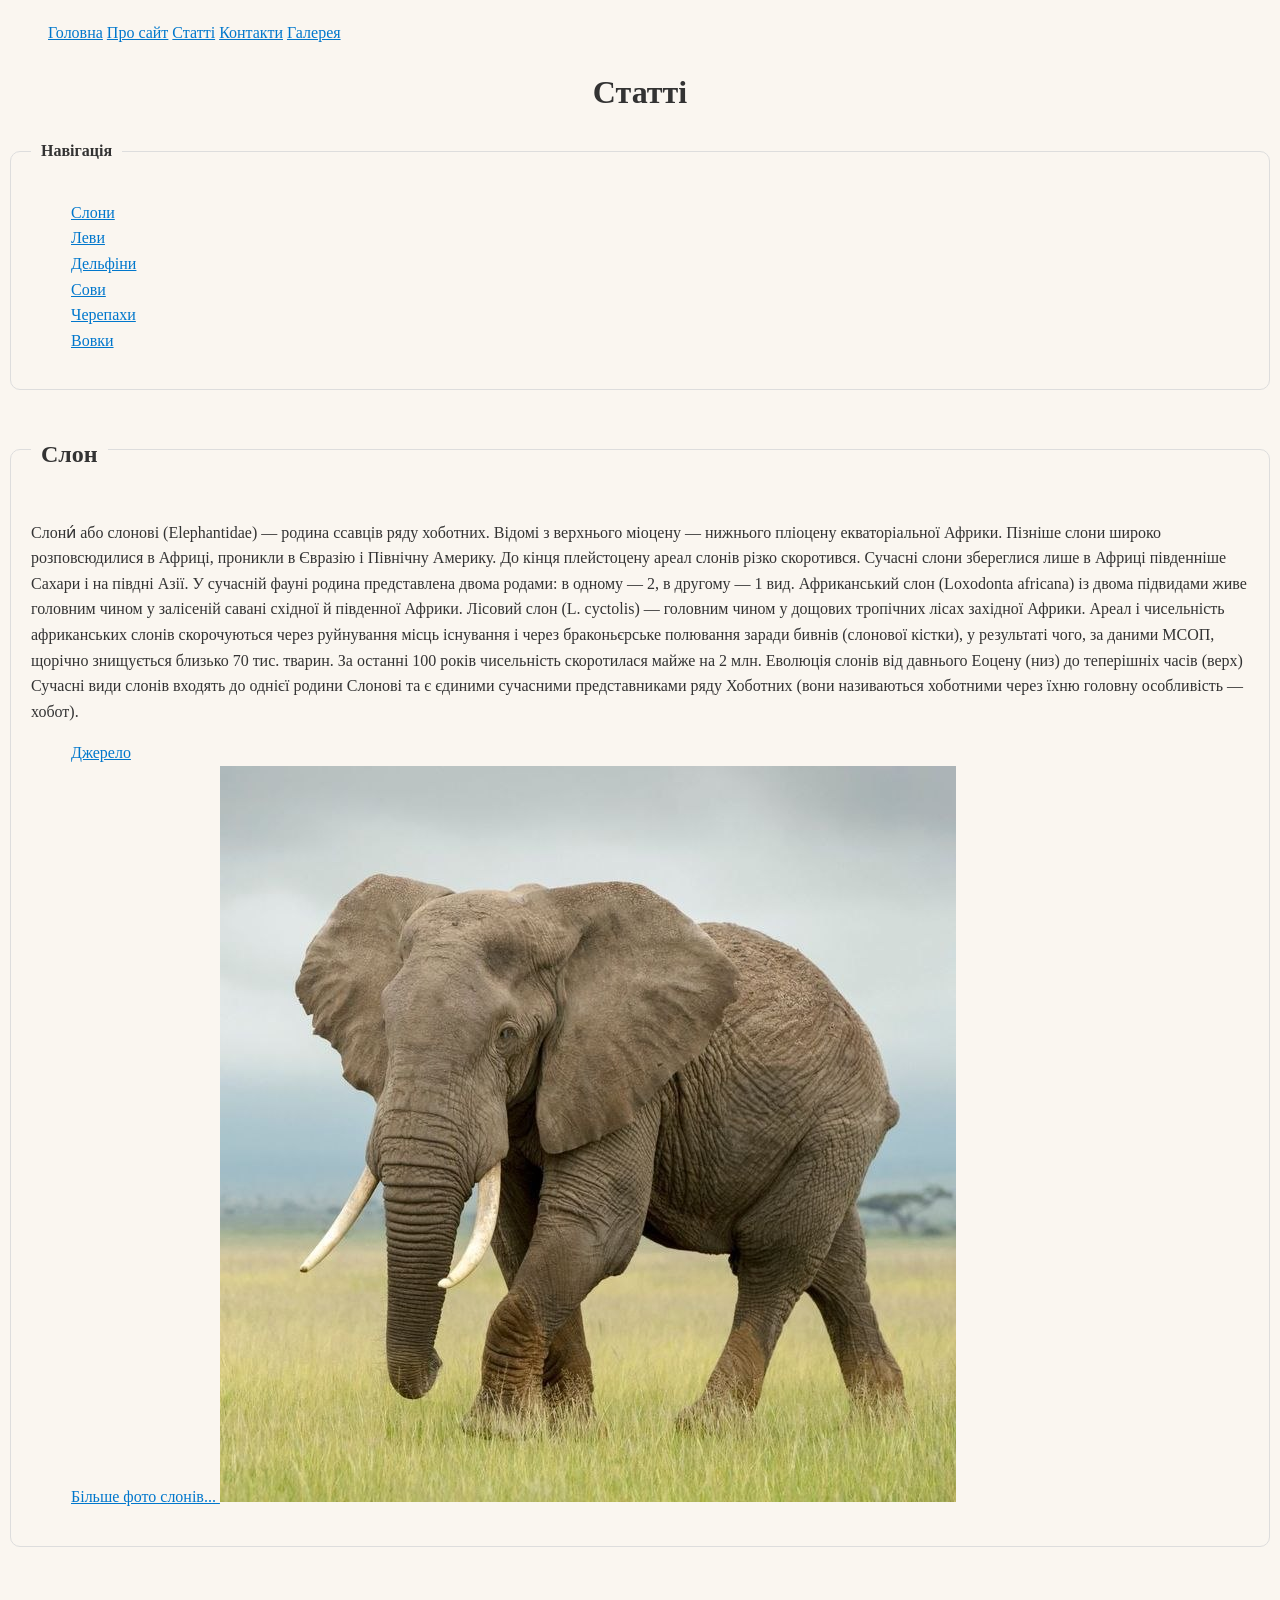
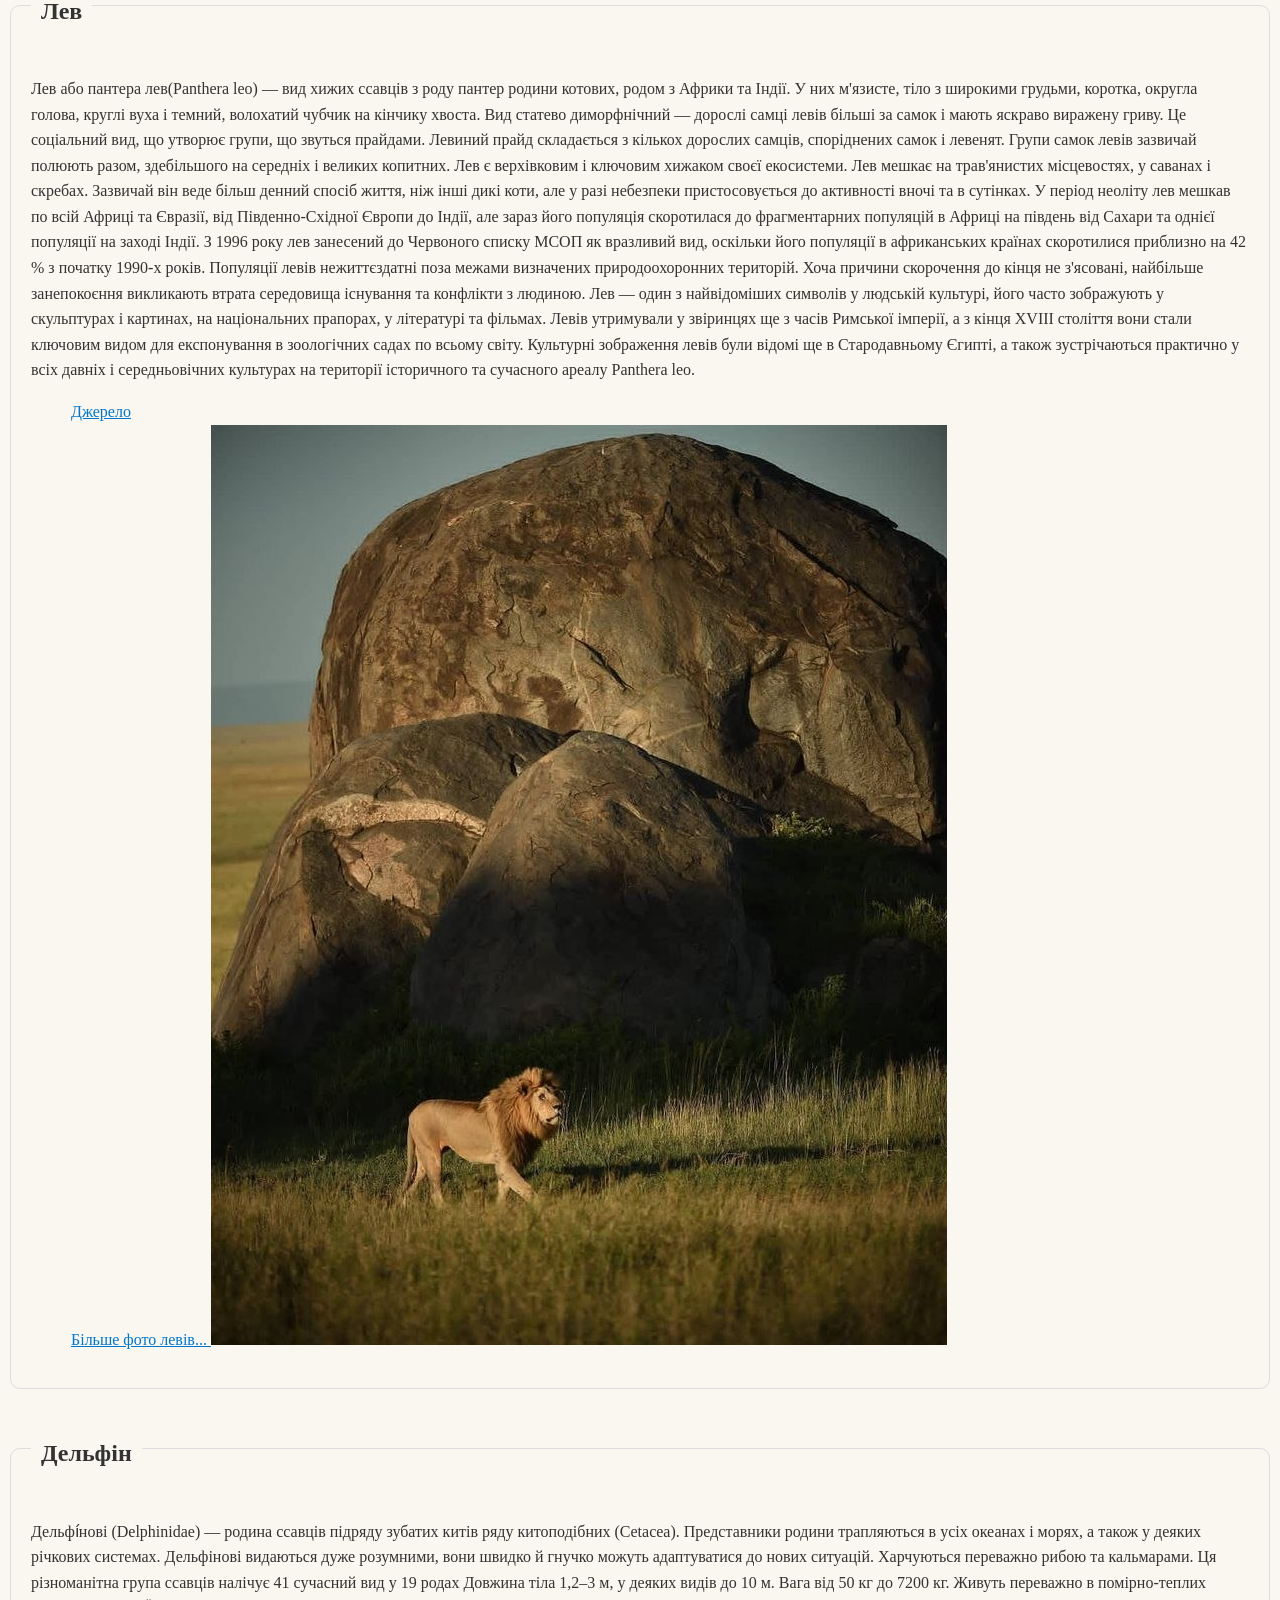
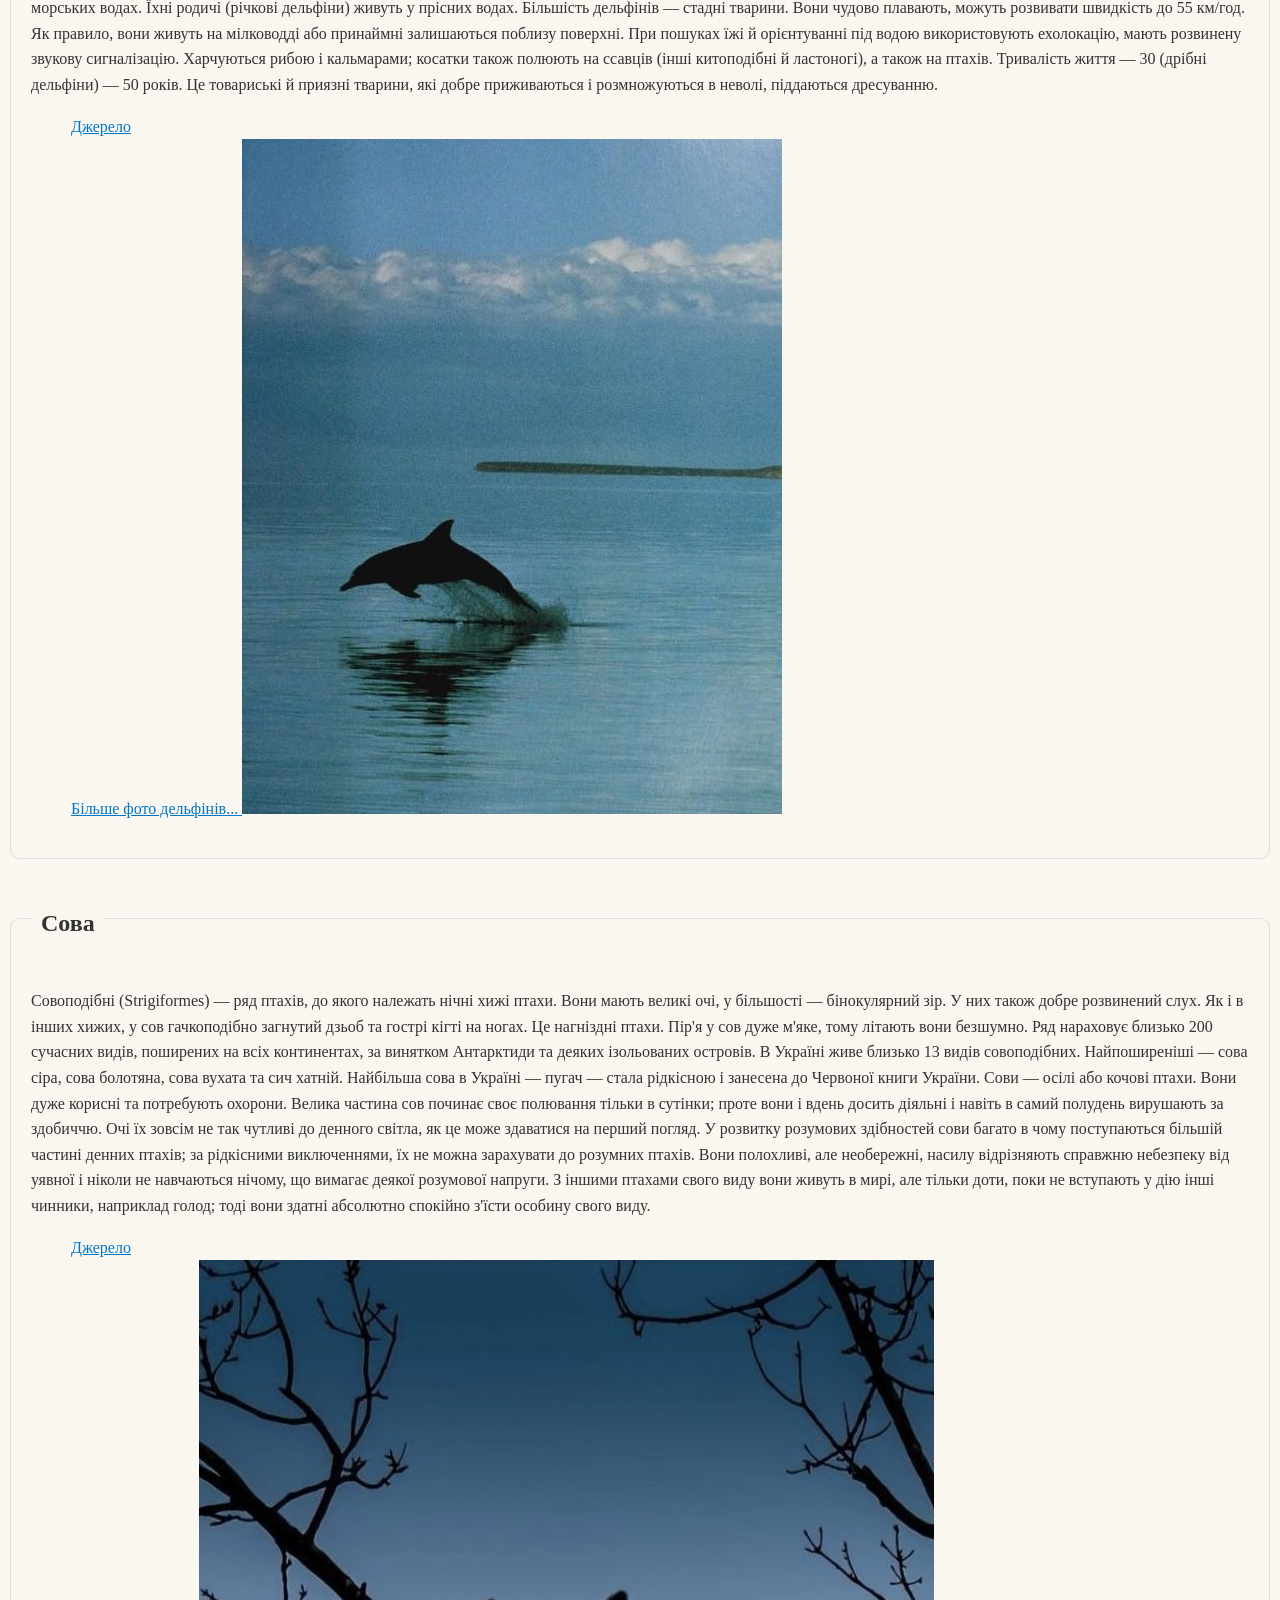
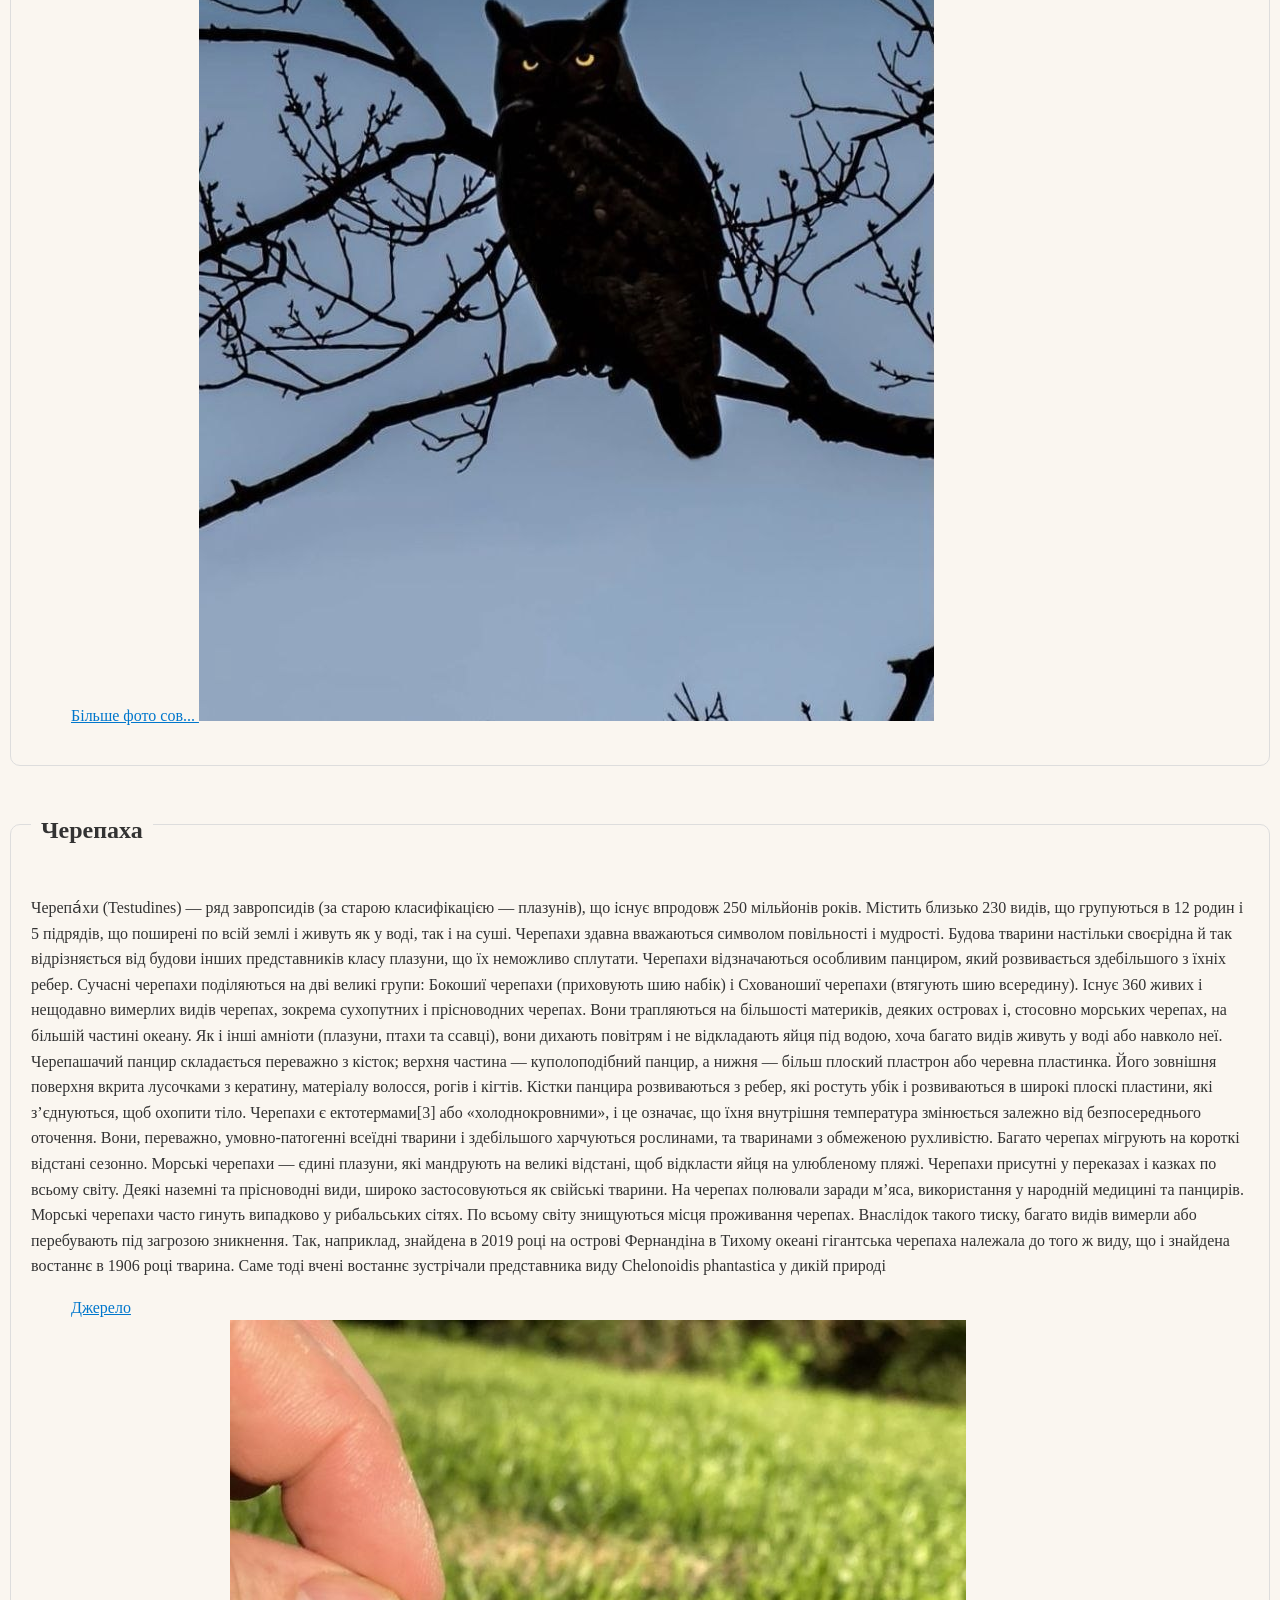
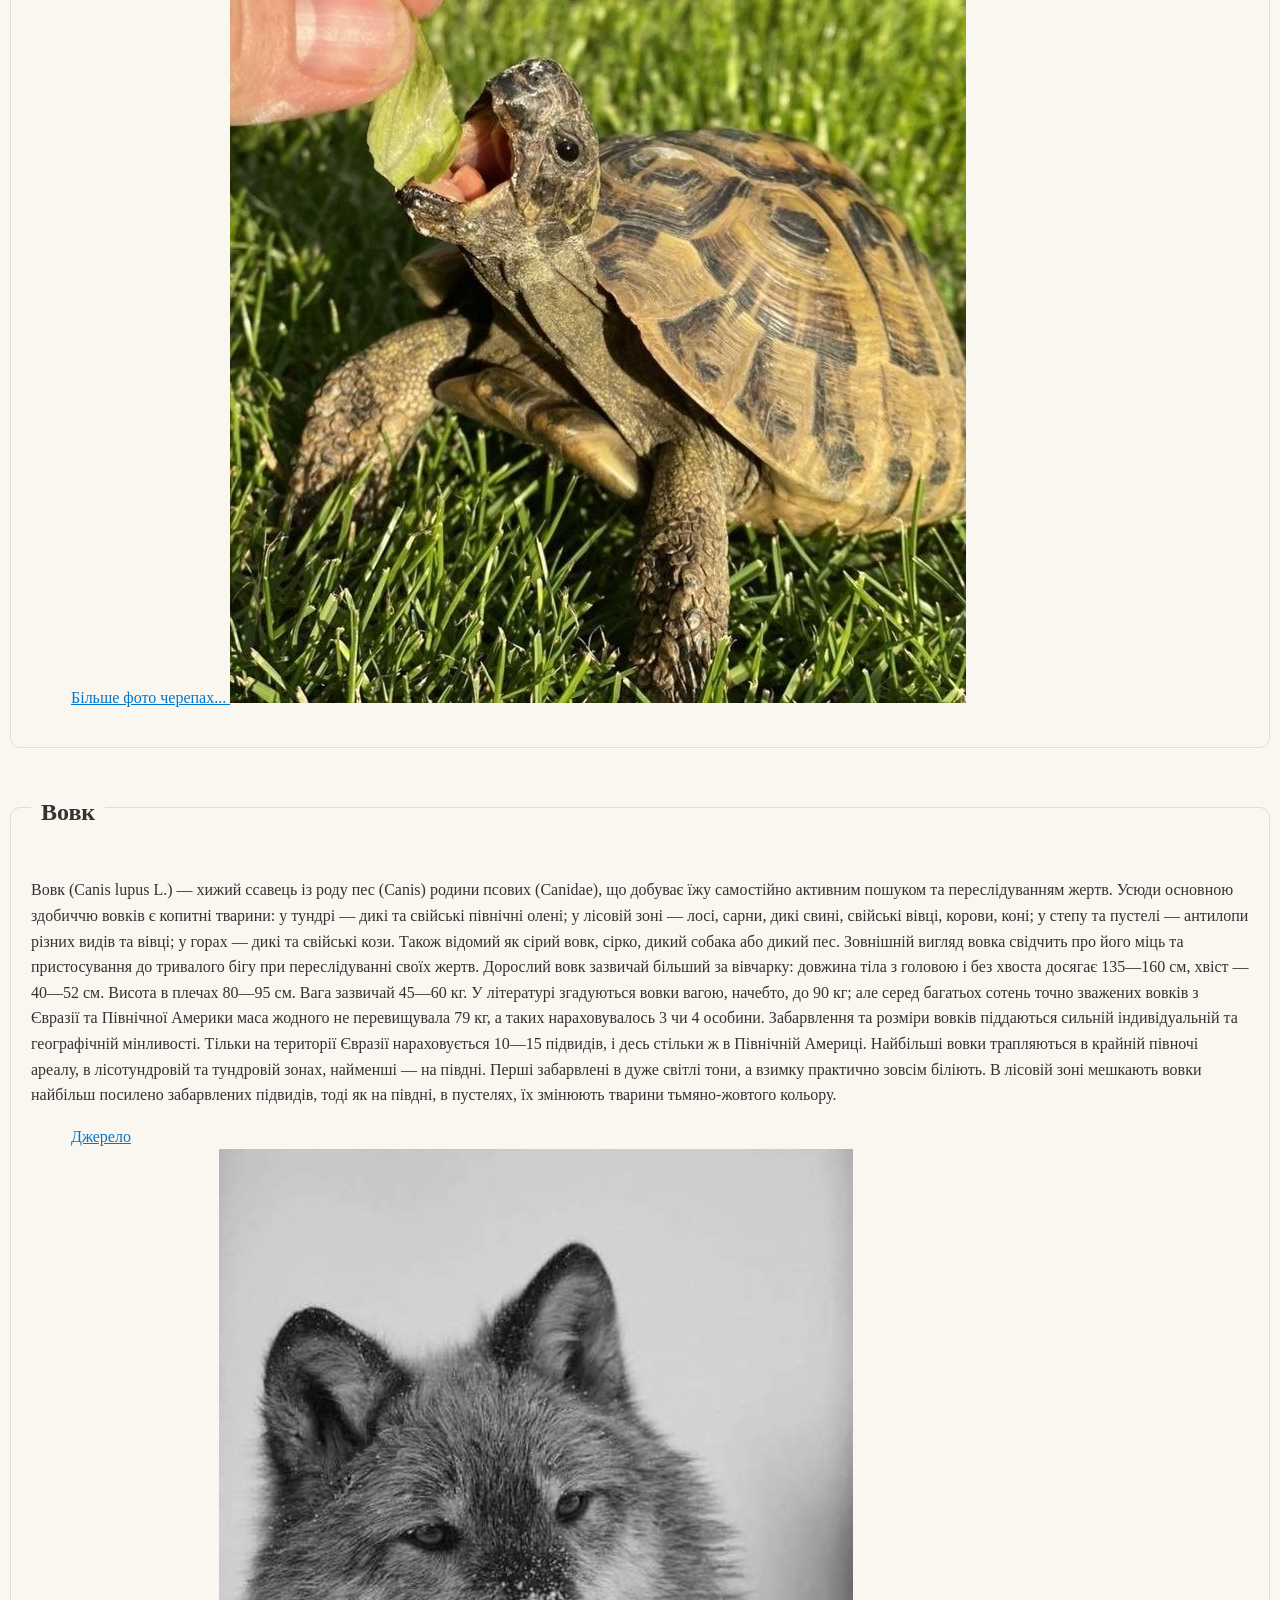
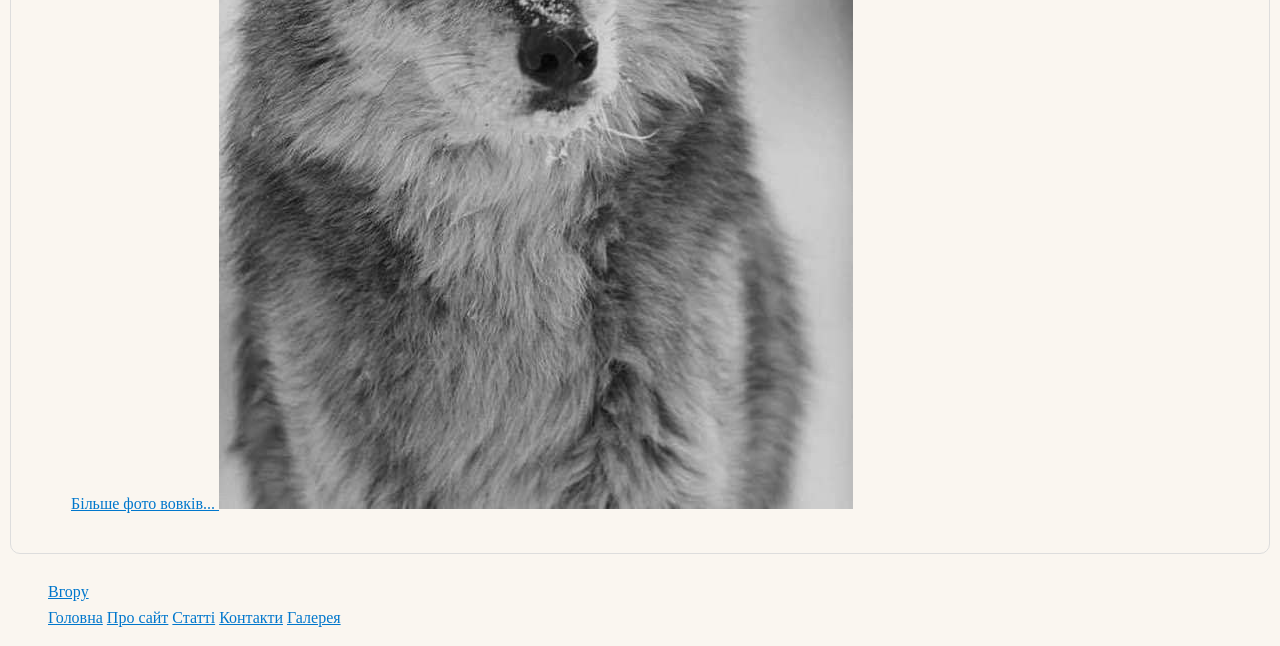
==== pages/articles.html @ ea3a749f "Init commit" ====
<!DOCTYPE html>
<html lang="en">
<head>
    <meta charset="UTF-8">
    <meta name="viewport" content="width=device-width, initial-scale=1.0">
    <title>Document</title>
    <link rel="stylesheet" href="../style..css">
</head>
<body>

<ul class="menu">
    <li>
        <a href="../index.html" title="На головну" id="mba">Головна</a>
        <a href="./about.html" title="Про сайт">Про сайт</a>
        <a href="./articles.html" title="До статей">Статті</a>
        <a href="./contacts.html" title="До контактів">Контакти</a>
        <a href="./gallery.html" title="До галереї">Галерея</a>
    </li>
</ul>
<h1 id="articles">Статті</h1>


<form>
    <fieldset>
        <legend>Навігація</legend>
        <div>
            <ul>
                <li><a href="#elephant_art"> Слони </a></li>
                <li><a href="#lion_art"> Леви</a></li>
                <li><a href="#delphin_art">Дельфіни</a></li>
                <li><a href="#owl_art">Сови</a></li>
                <li><a href="#turtle_art">Черепахи</a></li>
                <li><a href="#wolf_art">Вовки</a></li>
            </ul>
        </div>
    </fieldset>

<!-- слон -->
    <fieldset>
        <legend><h2 id="elephant_art">Слон</h2></legend>

        <div>
            <p>
             Слони́ або слонові (Elephantidae) — родина ссавців ряду хоботних. Відомі з верхнього міоцену — нижнього пліоцену екваторіальної Африки. 
             Пізніше слони широко розповсюдилися в Африці, проникли в Євразію і Північну Америку.  
             До кінця плейстоцену ареал слонів різко скоротився. Сучасні слони збереглися лише в Африці південніше Сахари і на півдні Азії. 
             У сучасній фауні родина представлена двома родами: в одному — 2, в другому — 1 вид. Африканський слон (Loxodonta africana) із двома підвидами живе головним чином у залісеній савані східної й південної Африки. Лісовий слон (L. cyctolis) — головним чином у дощових тропічних лісах західної Африки. Ареал і чисельність африканських слонів скорочуються через руйнування місць існування і через браконьєрське полювання заради бивнів (слонової кістки), у результаті чого, за даними МСОП, щорічно знищується близько 70 тис. тварин. За останні 100 років чисельність скоротилася майже на 2 млн.
            Еволюція слонів від давнього Еоцену (низ) до теперішніх часів (верх)
            Сучасні види слонів входять до однієї родини Слонові та є єдиними сучасними представниками ряду Хоботних (вони називаються хоботними через їхню головну особливість — хобот).
            </p>
            <ul>
                <li> 
                    <a href="https://uk.wikipedia.org/wiki/%D0%A1%D0%BB%D0%BE%D0%BD%D0%BE%D0%B2%D1%96" title="Стаття з вікі" target="_blank">Джерело</a>
                </li>
                <li>
                    <a href="./gallery.html#elephant_gal">Більше фото слонів... 
                        <img src="../images/elephants/slon1.jpg" alt="slon1">
                    </a>
                </li>
            </ul>
        </div>
    </fieldset>

<!-- Лев -->
    <fieldset>
        <legend><h2 id="lion_art">Лев</h2></legend>

        <div>
            <p>
            Лев або пантера лев(Panthera leo) — вид хижих ссавців з роду пантер родини котових, родом з Африки та Індії. 
            У них м'язисте, тіло з широкими грудьми, коротка, округла голова, круглі вуха і темний, волохатий чубчик на кінчику хвоста. 
            Вид статево диморфнічний — дорослі самці левів більші за самок і мають яскраво виражену гриву. 
            Це соціальний вид, що утворює групи, що звуться прайдами. Левиний прайд складається з кількох дорослих самців, споріднених самок і левенят.     
            Групи самок левів зазвичай полюють разом, здебільшого на середніх і великих копитних. Лев є верхівковим і ключовим хижаком своєї екосистеми.
            Лев мешкає на трав'янистих місцевостях, у саванах і скребах. Зазвичай він веде більш денний спосіб життя, ніж інші дикі коти, але у разі небезпеки пристосовується до активності вночі та в сутінках.

            У період неоліту лев мешкав по всій Африці та Євразії, від Південно-Східної Європи до Індії, але зараз його популяція скоротилася до фрагментарних популяцій в Африці на південь від Сахари та однієї популяції на заході Індії. З 1996 року лев занесений до Червоного списку МСОП як вразливий вид, оскільки його популяції в африканських країнах скоротилися приблизно на 42 % з початку 1990-х років. Популяції левів нежиттєздатні поза межами визначених природоохоронних територій. Хоча причини скорочення до кінця не з'ясовані, найбільше занепокоєння викликають втрата середовища існування та конфлікти з людиною.

            Лев — один з найвідоміших символів у людській культурі, його часто зображують у скульптурах і картинах, на національних прапорах, у літературі та фільмах. Левів утримували у звіринцях ще з часів Римської імперії, а з кінця XVIII століття вони стали ключовим видом для експонування в зоологічних садах по всьому світу. Культурні зображення левів були відомі ще в Стародавньому Єгипті, а також зустрічаються практично у всіх давніх і середньовічних культурах на території історичного та сучасного ареалу Panthera leo.
            </p>
            <ul>
                <li>
                    <a href="https://uk.wikipedia.org/wiki/%D0%9B%D0%B5%D0%B2" title="Стаття з вікі" target="_blank">Джерело</a>
                </li>
                   <li> <a href="./gallery.html#lion_gal">Більше фото левів...
                        <img src="../images/lions/lev2.jpg" alt="lev2">
                   </a>
                </li>
            </ul>
        </div>
    </fieldset>

<!-- Дельфін -->
    <fieldset>
        <legend><h2 id="delphin_art">Дельфін</h2></legend>

        <div>       
            <p>
                Дельфі́нові (Delphinidae) — родина ссавців підряду зубатих китів ряду китоподібних (Cetacea). 
                Представники родини трапляються в усіх океанах і морях, а також у деяких річкових системах. 
                Дельфінові видаються дуже розумними, вони швидко й гнучко можуть адаптуватися до нових ситуацій. Харчуються переважно рибою та кальмарами. 
                Ця різноманітна група ссавців налічує 41 сучасний вид у 19 родах
                Довжина тіла 1,2–3 м, у деяких видів до 10 м. Вага від 50 кг до 7200 кг.

                Живуть переважно в помірно-теплих морських водах. Їхні родичі (річкові дельфіни) живуть у прісних водах. Більшість дельфінів — стадні тварини. Вони чудово плавають, можуть розвивати швидкість до 55 км/год. Як правило, вони живуть на мілководді або принаймні залишаються поблизу поверхні. При пошуках їжі й орієнтуванні під водою використовують ехолокацію, мають розвинену звукову сигналізацію. Харчуються рибою і кальмарами; косатки також полюють на ссавців (інші китоподібні й ластоногі), а також на птахів. Тривалість життя — 30 (дрібні дельфіни) — 50 років. Це товариські й приязні тварини, які добре приживаються і розмножуються в неволі, піддаються дресуванню.
            </p>
            <ul>
                <li>
                    <a href="https://uk.wikipedia.org/wiki/%D0%94%D0%B5%D0%BB%D1%8C%D1%84%D1%96%D0%BD%D0%BE%D0%B2%D1%96" title="Стаття з вікі" target="_blank">Джерело</a>
                </li>
                <li>
                    <a href="./gallery.html#delphin_gal">Більше фото дельфінів...
                        <img src="../images/delphins/delf2.jpg" alt="delf2">
                    </a>
                </li>
            </ul>
        </div>
    </fieldset>

<!-- Сови -->
    <fieldset>
        <legend><h2 id="owl_art">Сова</h2></legend>

        <div>
            <p>
                Совоподібні (Strigiformes) — ряд птахів, до якого належать нічні хижі птахи. Вони мають великі очі, у більшості — бінокулярний зір. У них також добре розвинений слух. 
                Як і в інших хижих, у сов гачкоподібно загнутий дзьоб та гострі кігті на ногах. Це нагніздні птахи. Пір'я у сов дуже м'яке, тому літають вони безшумно. 
                Ряд нараховує близько 200 сучасних видів, поширених на всіх континентах, за винятком Антарктиди та деяких ізольованих островів. 
                В Україні живе близько 13 видів совоподібних. Найпоширеніші — сова сіра, сова болотяна, сова вухата та сич хатній. 
                Найбільша сова в Україні — пугач — стала рідкісною і занесена до Червоної книги України. Сови — осілі або кочові птахи. Вони дуже корисні та потребують охорони.
                Велика частина сов починає своє полювання тільки в сутінки; проте вони і вдень досить діяльні і навіть в самий полудень вирушають за здобиччю. Очі їх зовсім не так чутливі до денного світла, як це може здаватися на перший погляд.

                У розвитку розумових здібностей сови багато в чому поступаються більшій частині денних птахів; за рідкісними виключеннями, їх не можна зарахувати до розумних птахів. Вони полохливі, але необережні, насилу відрізняють справжню небезпеку від уявної і ніколи не навчаються нічому, що вимагає деякої розумової напруги. З іншими птахами свого виду вони живуть в мирі, але тільки доти, поки не вступають у дію інші чинники, наприклад голод; тоді вони здатні абсолютно спокійно з'їсти особину свого виду.
            </p>
            <ul>
                <li> 
                    <a href="https://uk.wikipedia.org/wiki/%D0%A1%D0%BE%D0%B2%D0%BE%D0%BF%D0%BE%D0%B4%D1%96%D0%B1%D0%BD%D1%96" title="Стаття з вікі" target="_blank">Джерело</a> 
                </li>
                <li>
                    <a href="./gallery.html#owl_gal">Більше фото сов...
                        <img src="../images/owls/sova2.jpg" alt="sova2">
                    </a>
                </li>
            </ul>
        </div>
    </fieldset>

<!-- Черепаха-Аха -->
    <fieldset>
        <legend><h2 id="turtle_art">Черепаха</h2></legend>

        <div>
            <p>
                Черепа́хи (Testudines) — ряд завропсидів (за старою класифікацією — плазунів), що існує впродовж 250 мільйонів років. 
                Містить близько 230 видів, що групуються в 12 родин і 5 підрядів, що поширені по всій землі і живуть як у воді, так і на суші. 
                Черепахи здавна вважаються символом повільності і мудрості. Будова тварини настільки своєрідна й так відрізняється від будови інших представників класу плазуни, що їх неможливо сплутати.
                Черепахи відзначаються особливим панциром, який розвивається здебільшого з їхніх ребер. Сучасні черепахи поділяються на дві великі групи: Бокошиї черепахи (приховують шию набік) і Схованошиї черепахи (втягують шию всередину). Існує 360 живих і нещодавно вимерлих видів черепах, зокрема сухопутних і прісноводних черепах. Вони трапляються на більшості материків, деяких островах і, стосовно морських черепах, на більшій частині океану. Як і інші амніоти (плазуни, птахи та ссавці), вони дихають повітрям і не відкладають яйця під водою, хоча багато видів живуть у воді або навколо неї. Черепашачий панцир складається переважно з кісток; верхня частина — куполоподібний панцир, а нижня — більш плоский пластрон або черевна пластинка. Його зовнішня поверхня вкрита лусочками з кератину, матеріалу волосся, рогів і кігтів. Кістки панцира розвиваються з ребер, які ростуть убік і розвиваються в широкі плоскі пластини, які з’єднуються, щоб охопити тіло. Черепахи є ектотермами[3] або «холоднокровними», і це означає, що їхня внутрішня температура змінюється залежно від безпосереднього оточення. Вони, переважно, умовно-патогенні всеїдні тварини і здебільшого харчуються рослинами, та тваринами з обмеженою рухливістю. Багато черепах мігрують на короткі відстані сезонно. Морські черепахи — єдині плазуни, які мандрують на великі відстані, щоб відкласти яйця на улюбленому пляжі. Черепахи присутні у переказах і казках по всьому світу. Деякі наземні та прісноводні види, широко застосовуються як свійські тварини. На черепах полювали заради м’яса, використання у народній медицині та панцирів. Морські черепахи часто гинуть випадково у рибальських сітях. По всьому світу знищуються місця проживання черепах. Внаслідок такого тиску, багато видів вимерли або перебувають під загрозою зникнення. Так, наприклад, знайдена в 2019 році на острові Фернандіна в Тихому океані гігантська черепаха належала до того ж виду, що і знайдена востаннє в 1906 році тварина. Саме тоді вчені востаннє зустрічали представника виду Chelonoidis phantastica у дикій природі
            </p>
            <ul>
                <li>
                    <a href="https://uk.wikipedia.org/wiki/%D0%A7%D0%B5%D1%80%D0%B5%D0%BF%D0%B0%D1%85%D0%B8" title="Стаття з вікі" target="_blank">Джерело</a>
                </li>
                <li>
                    <a href="./gallery.html#turtle_gal">Більше фото черепах...
                        <img src="../images/turtles/turt2.jpg" alt="turt2">
                    </a>
                </li>
            </ul>
        </div>
    </fieldset>

<!-- ауф -->
    <fieldset>
        <legend><h2 id="wolf_art">Вовк</h2></legend>

        <div>
            <p>
                Вовк (Canis lupus L.) — хижий ссавець із роду пес (Canis) родини псових (Canidae), що добуває їжу самостійно активним пошуком та переслідуванням жертв. 
                Усюди основною здобиччю вовків є копитні тварини: у тундрі — дикі та свійські північні олені; у лісовій зоні — лосі, сарни, дикі свині, свійські вівці, корови, коні; 
                у степу та пустелі — антилопи різних видів та вівці; у горах — дикі та свійські кози. Також відомий як сірий вовк, сірко, дикий собака або дикий пес.
                Зовнішній вигляд вовка свідчить про його міць та пристосування до тривалого бігу при переслідуванні своїх жертв. Дорослий вовк зазвичай більший за вівчарку: довжина тіла з головою і без хвоста досягає 135—160 см, хвіст —40—52 см. Висота в плечах 80—95 см. Вага зазвичай 45—60 кг. У літературі згадуються вовки вагою, начебто, до 90 кг; але серед багатьох сотень точно зважених вовків з Євразії та Північної Америки маса жодного не перевищувала 79 кг, а таких нараховувалось 3 чи 4 особини.

                Забарвлення та розміри вовків піддаються сильній індивідуальній та географічній мінливості. Тільки на території Євразії нараховується 10—15 підвидів, і десь стільки ж в Північній Америці. Найбільші вовки трапляються в крайній півночі ареалу, в лісотундровій та тундровій зонах, найменші — на півдні. Перші забарвлені в дуже світлі тони, а взимку практично зовсім біліють. В лісовій зоні мешкають вовки найбільш посилено забарвлених підвидів, тоді як на півдні, в пустелях, їх змінюють тварини тьмяно-жовтого кольору.
            </p>
            <ul>
                <li>
                    <a href="https://uk.wikipedia.org/wiki/%D0%92%D0%BE%D0%B2%D0%BA" title="Стаття з вікі" target="_blank">Джерело</a>
                </li>
                <li>
                    <a href="./gallery.html#wolf_gal">Більше фото вовків...
                        <img src="../images/wolves/wolf2.jpg" alt="wolf2">
                    </a>
                </li>
            </ul>
        </div>
    </fieldset>
</form>

    <ul class="menu">
        <li>
            <a href="#mba">Вгору</a>
            <br>
            <a href="../index.html" title="На головну">Головна</a>
            <a href="./about.html" title="Про сайт">Про сайт</a>
            <a href="./articles.html" title="До статей">Статті</a>
            <a href="./contacts.html" title="До контактів">Контакти</a>
            <a href="./gallery.html" title="До галереї">Галерея</a>
        </li>
    </ul>
</body>
</html>
---- style..css ----
/* Фото я зробив по 2(бо у мене по 4 картинки в галереї, щоб було симетрично) */

body {
    font-family: 'Times New Roman', Times, sans-serif;
    background-color: #faf6f0;
    color: #333;
    line-height: 1.6;
    place-items: center;
}
.gallery {
    display: grid;
    grid-template-columns: repeat(2, 1fr);
    gap: 20px;
    width: 80%;
    margin-top: 10px;
    width: 100%;
    object-fit: cover;
}

.container {
    margin: auto;
    background-color: white;
}

h1 {
    text-align: center;
    margin-bottom: 20px;
}

h2 {
    margin-bottom: 10px;
}

fieldset {
    border: 1px solid #ddd;
    border-radius: 10px;
    padding: 20px;
    margin-bottom: 25px;
}

legend {
    font-weight: bold;
    padding: 0 10px;
}

ol {
    margin: 10px 0 15px 20px;
}

ul {
    list-style: none;
}

.menu {
    grid-column: 1;
    justify-self: start;   
    align-self: start;      
    margin-top: 20px;
}

a {
    color: #0077cc;
}

form {
    margin-top: 20px;
}

input, textarea, select {
    padding: 10px;
    border: 1px solid #ccc;
}

button {
    padding: 10px;
    background-color: #0077cc;
    color: white;
    border: none;
}
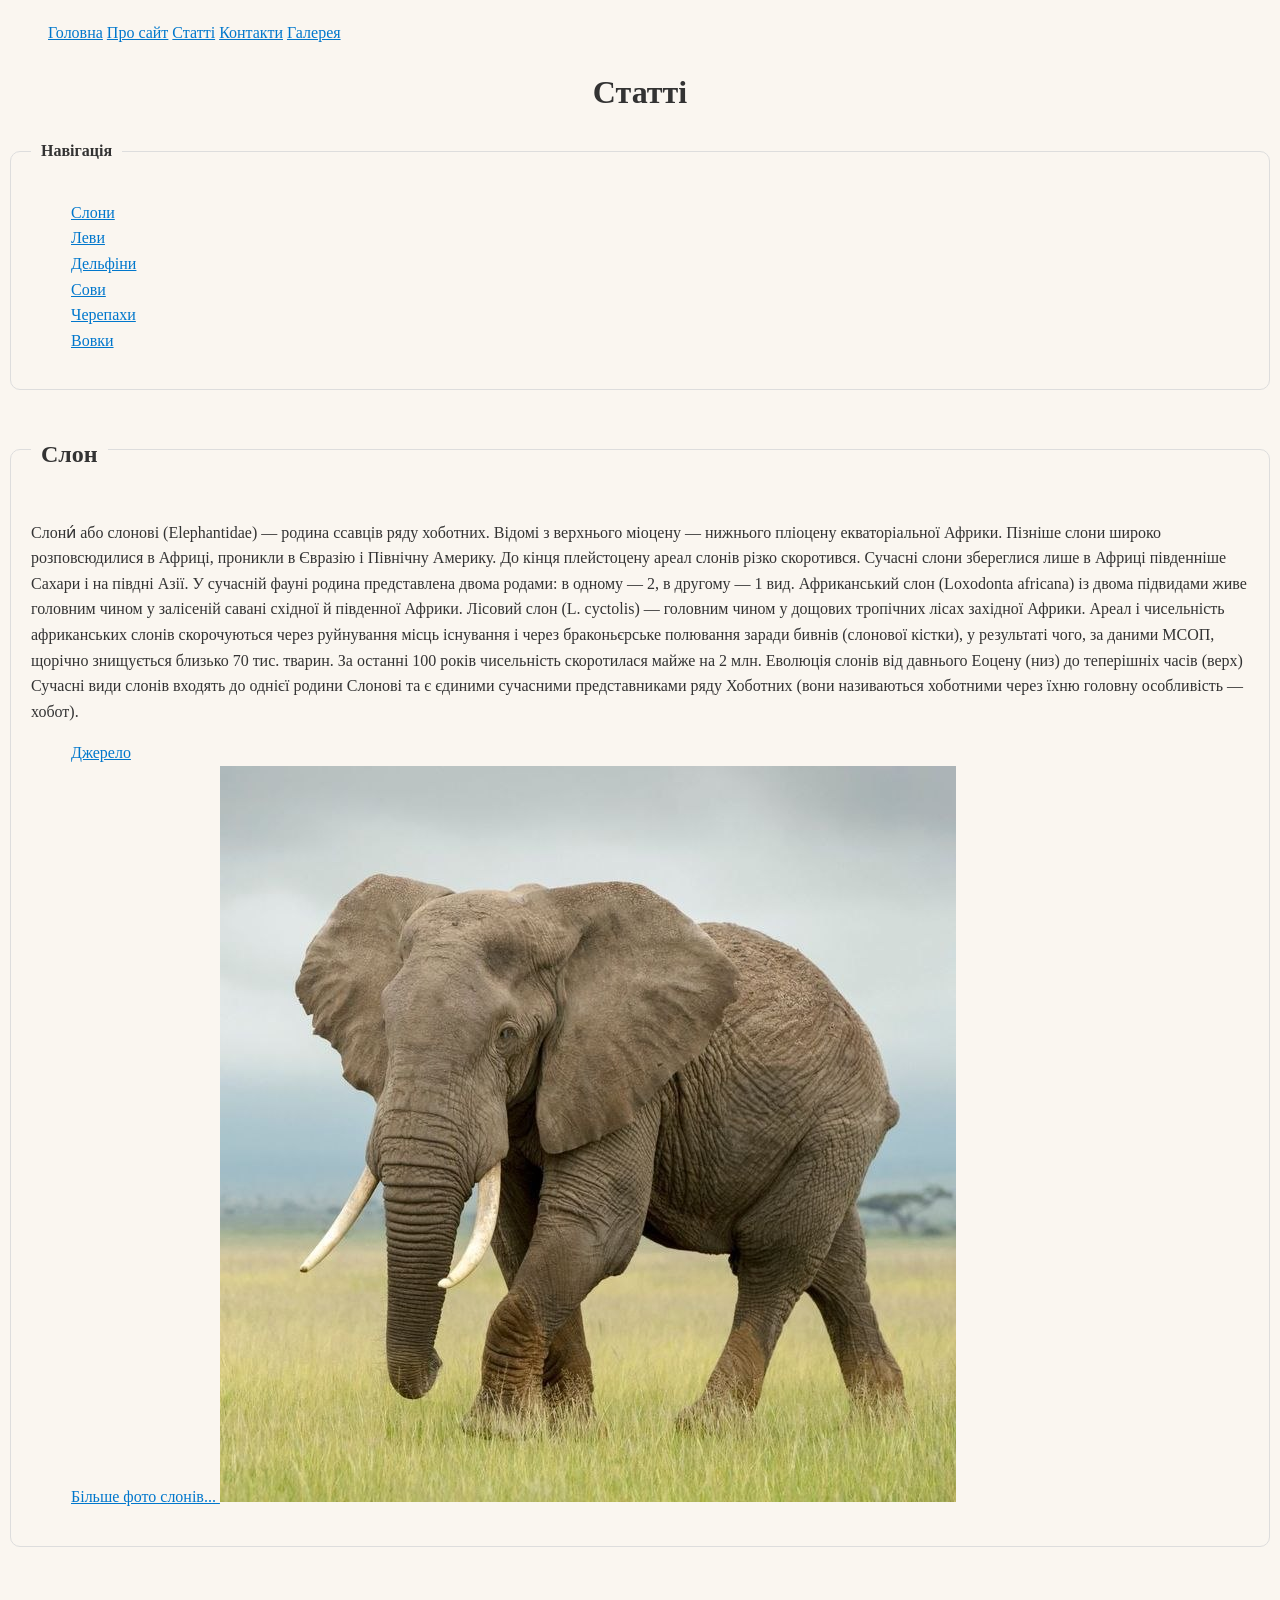
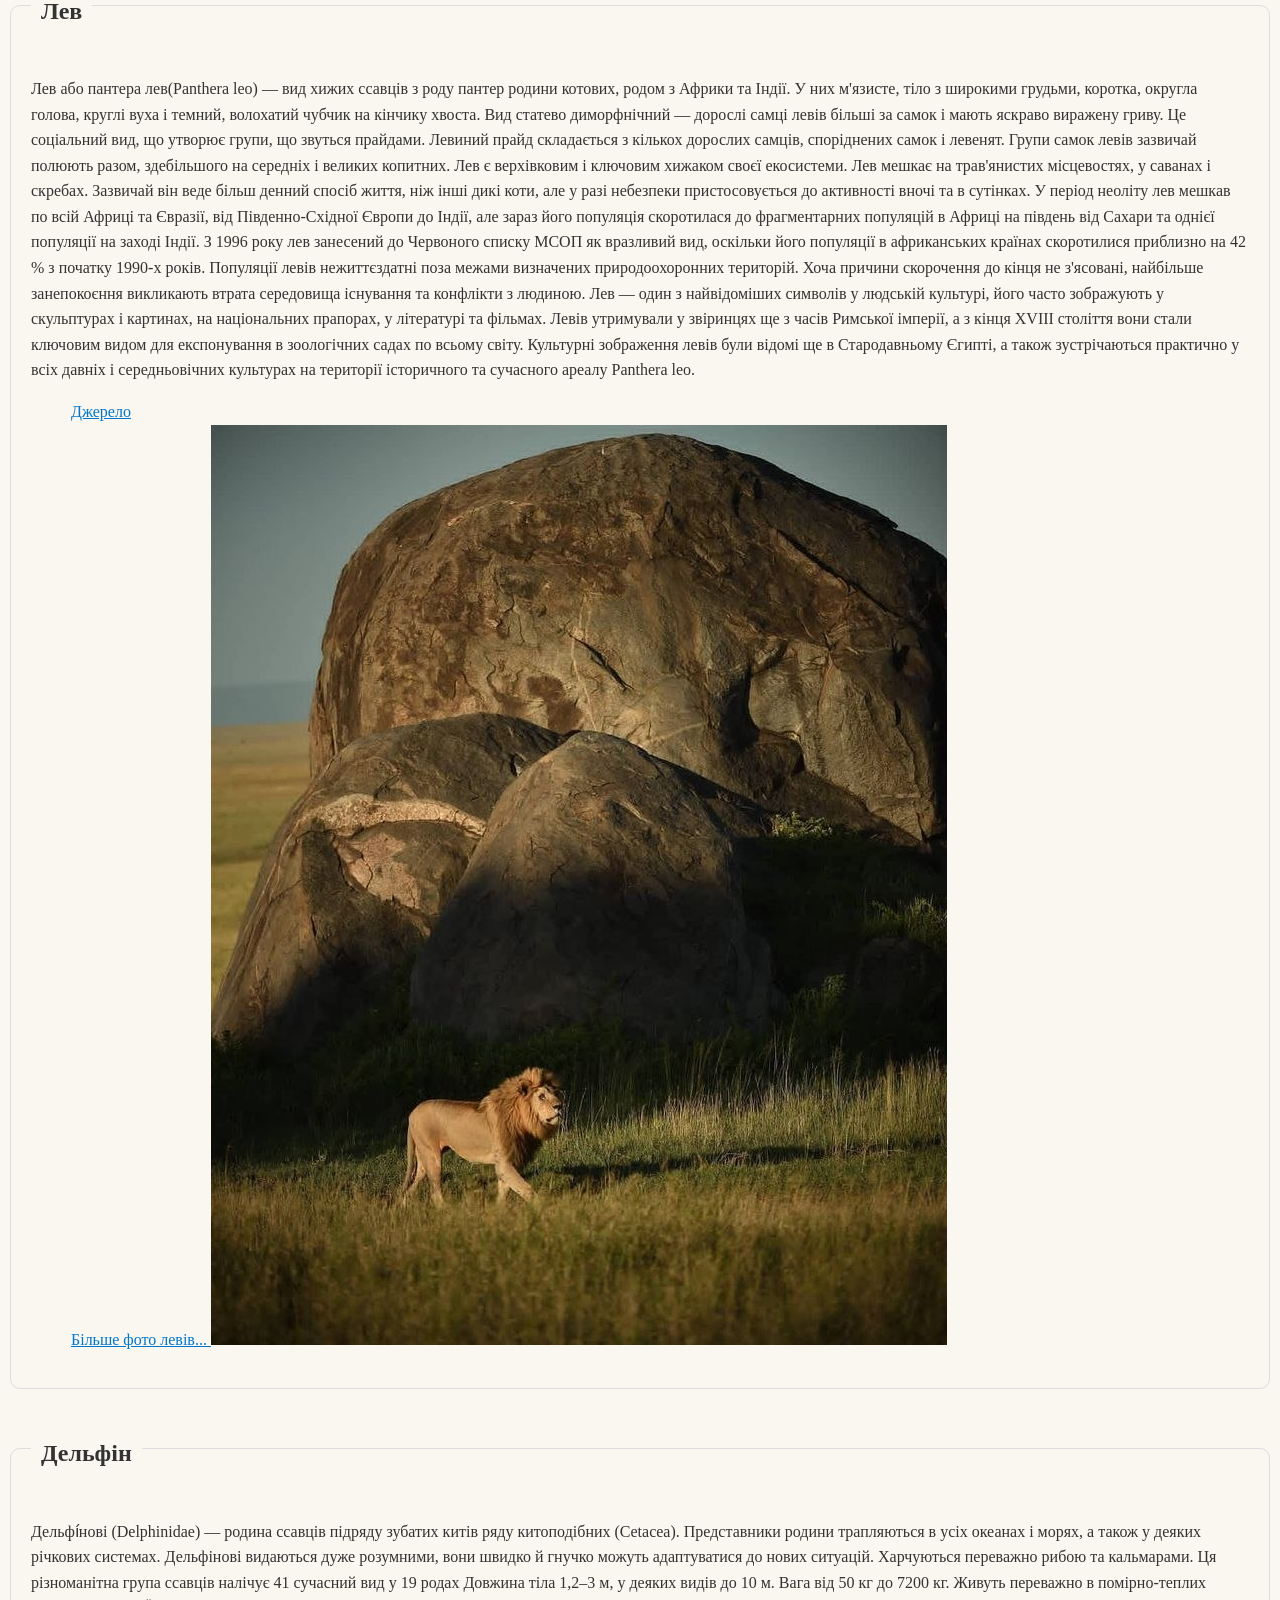
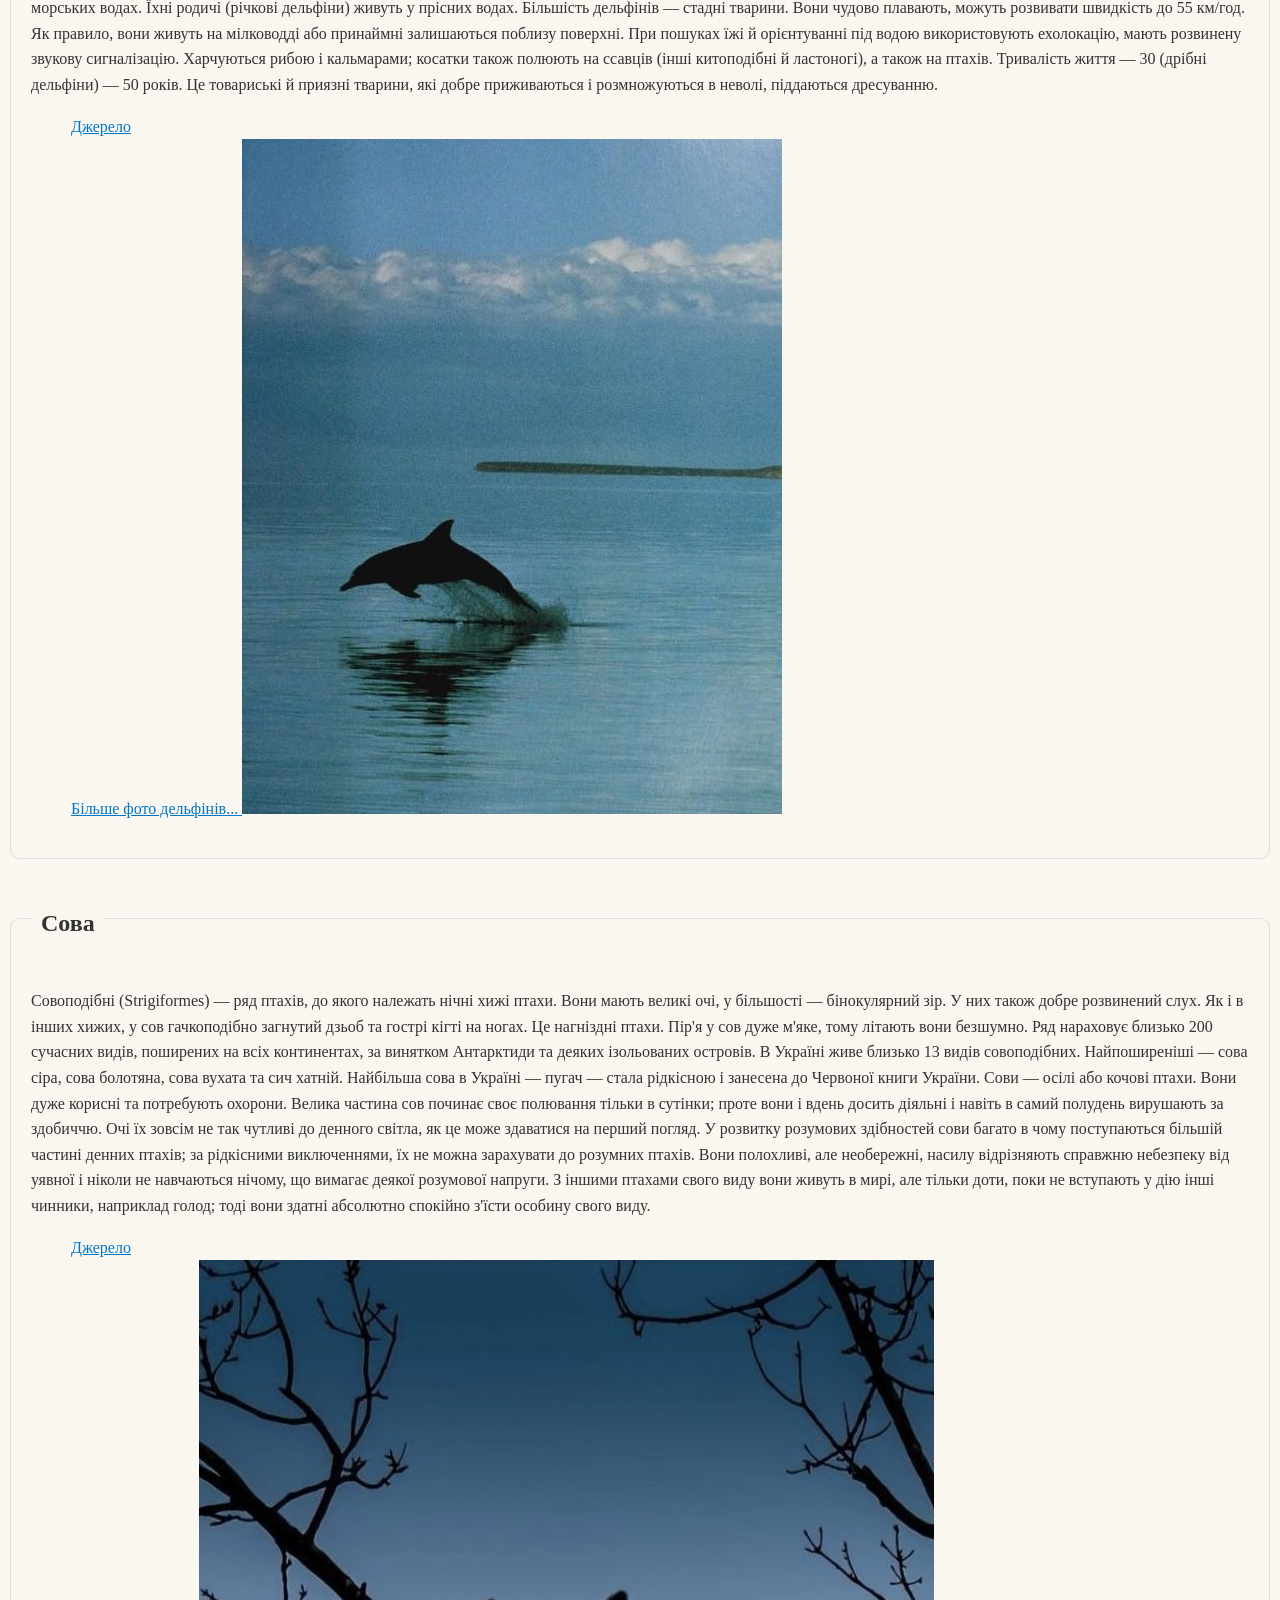
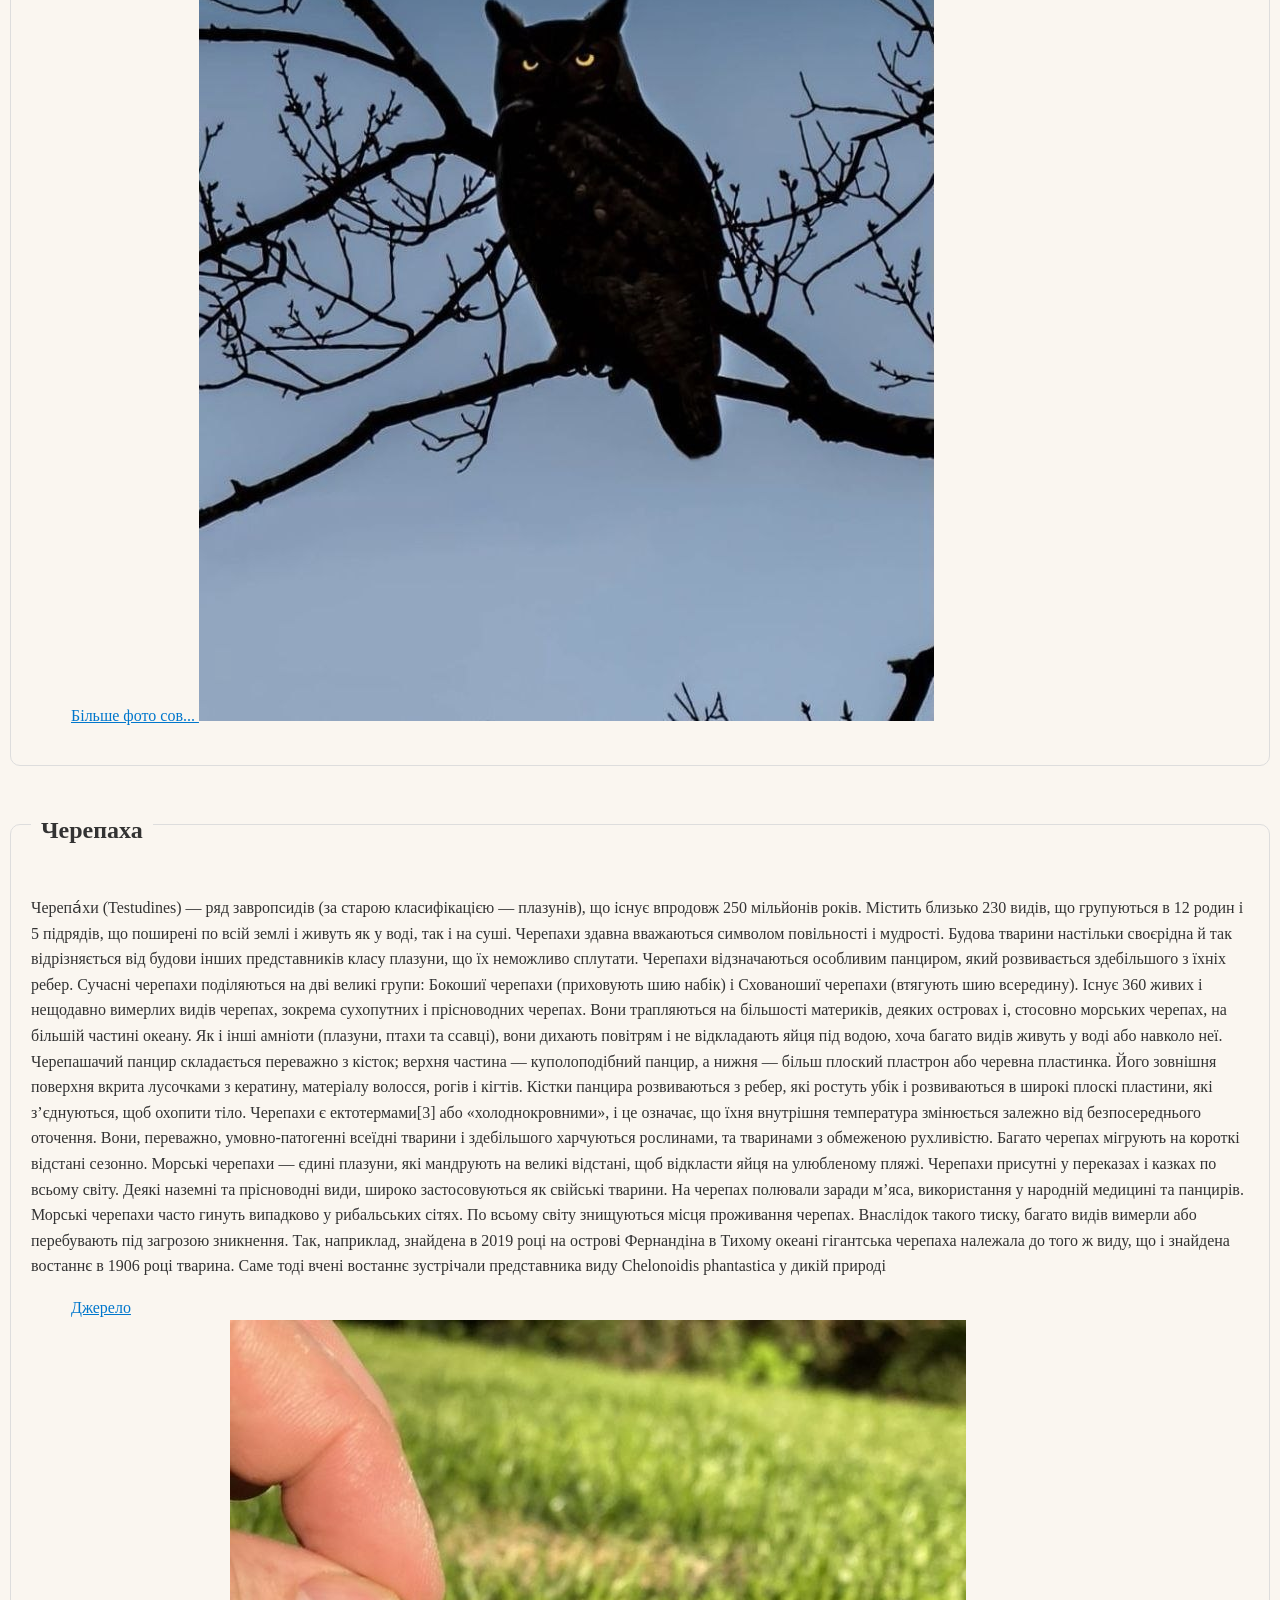
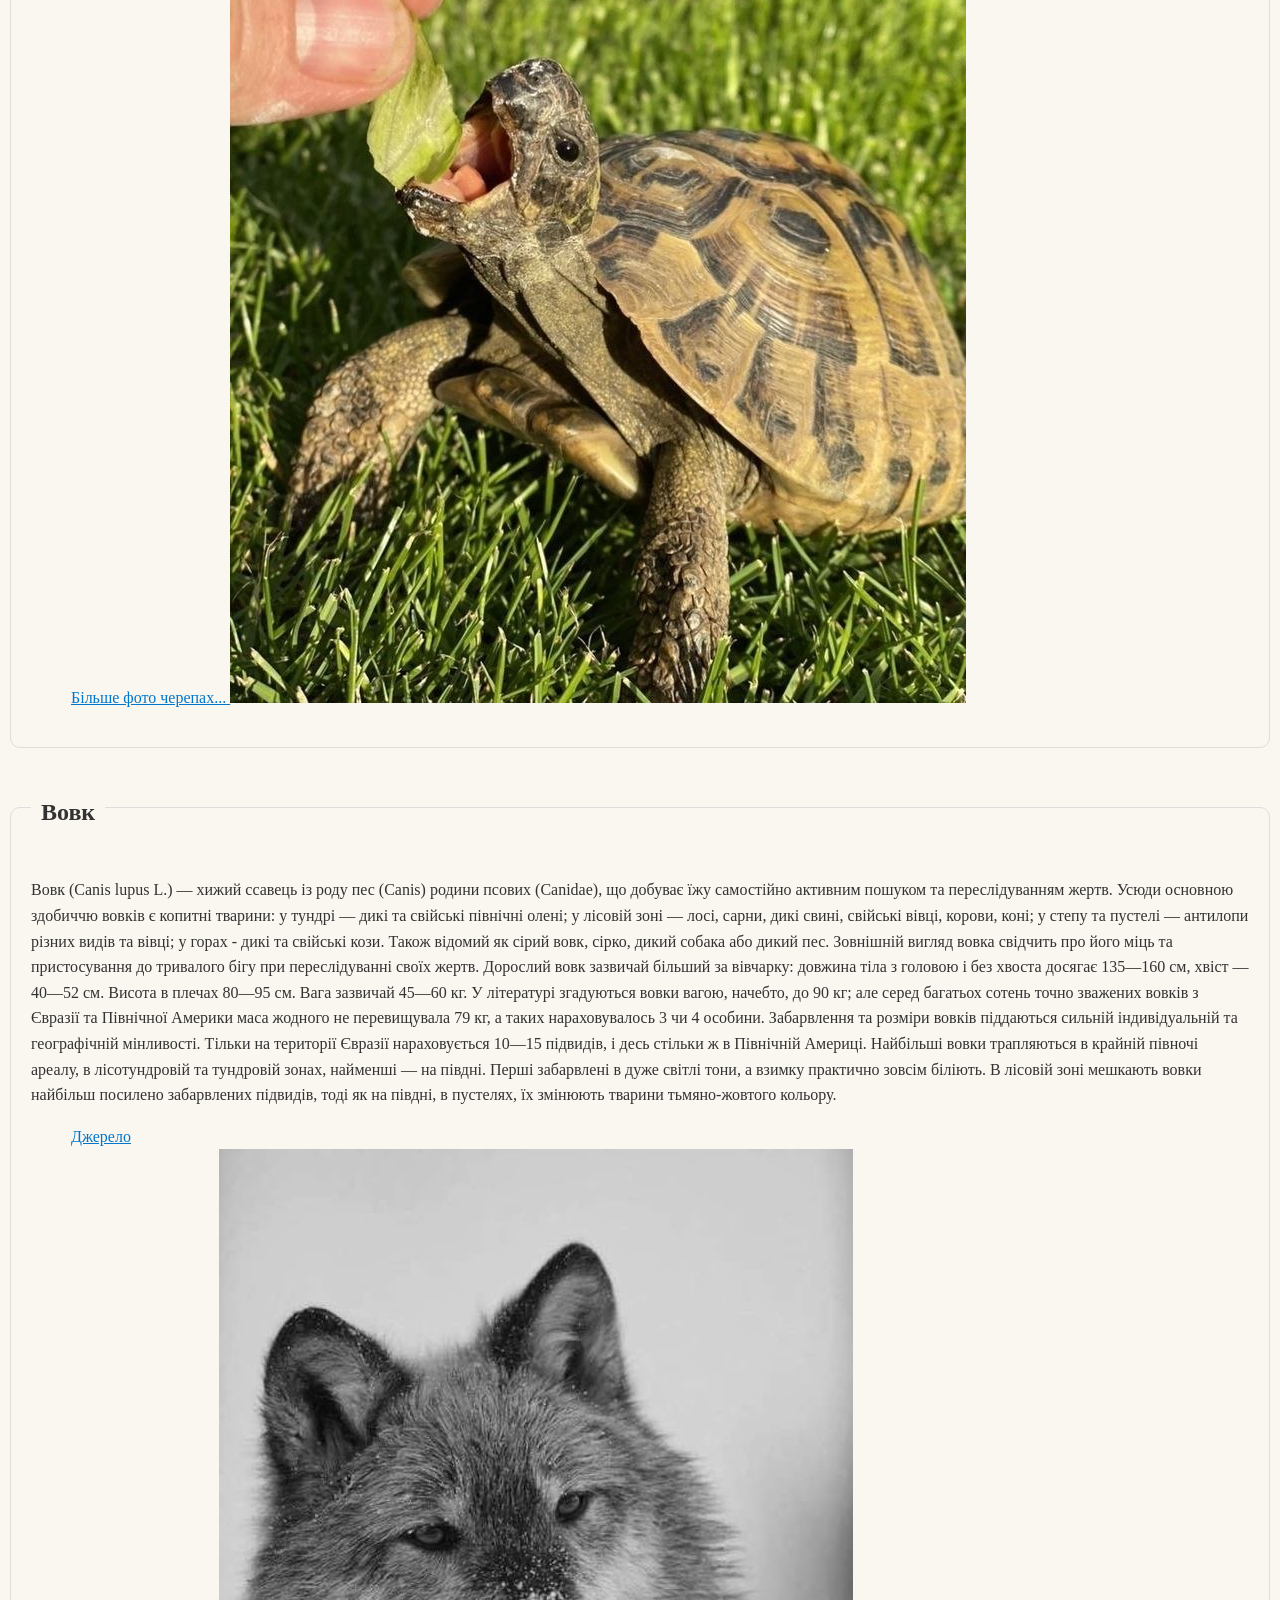
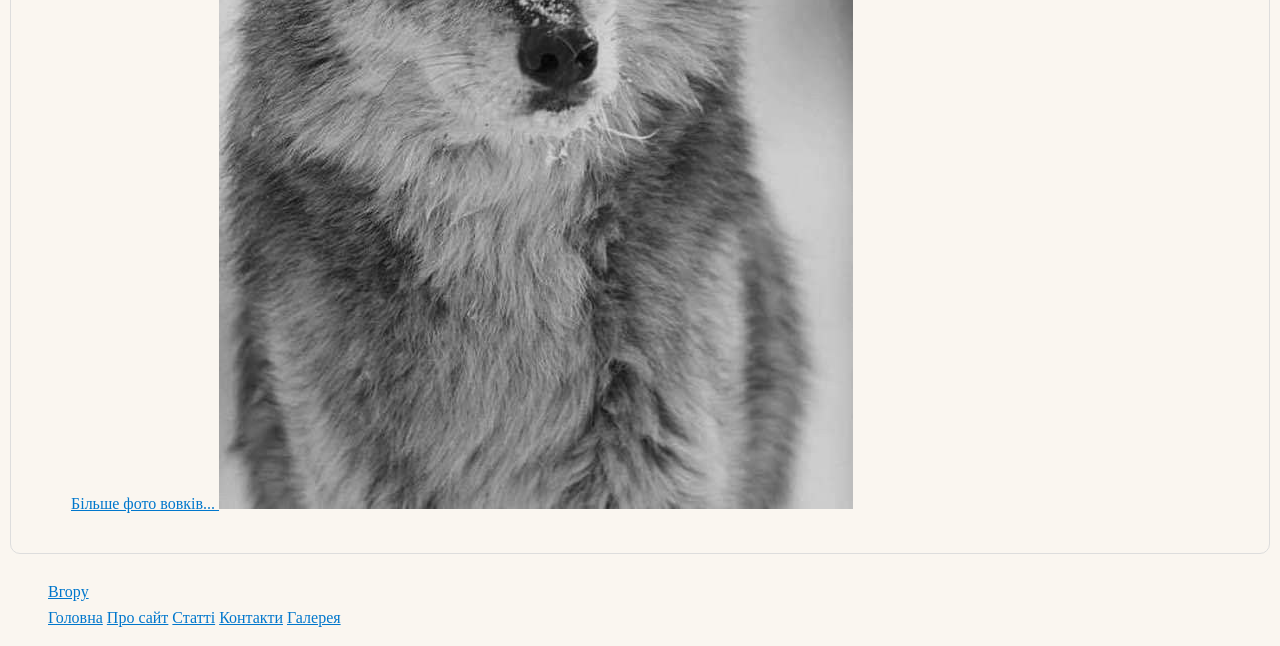
==== commit cf9a9d16: "test5" ====
--- a/pages/articles.html
+++ b/pages/articles.html
@@ -177,7 +177,7 @@
             <p>
                 Вовк (Canis lupus L.) — хижий ссавець із роду пес (Canis) родини псових (Canidae), що добуває їжу самостійно активним пошуком та переслідуванням жертв. 
                 Усюди основною здобиччю вовків є копитні тварини: у тундрі — дикі та свійські північні олені; у лісовій зоні — лосі, сарни, дикі свині, свійські вівці, корови, коні; 
-                у степу та пустелі — антилопи різних видів та вівці; у горах — дикі та свійські кози. Також відомий як сірий вовк, сірко, дикий собака або дикий пес.
+                у степу та пустелі — антилопи різних видів та вівці; у горах - дикі та свійські кози. Також відомий як сірий вовк, сірко, дикий собака або дикий пес.
                 Зовнішній вигляд вовка свідчить про його міць та пристосування до тривалого бігу при переслідуванні своїх жертв. Дорослий вовк зазвичай більший за вівчарку: довжина тіла з головою і без хвоста досягає 135—160 см, хвіст —40—52 см. Висота в плечах 80—95 см. Вага зазвичай 45—60 кг. У літературі згадуються вовки вагою, начебто, до 90 кг; але серед багатьох сотень точно зважених вовків з Євразії та Північної Америки маса жодного не перевищувала 79 кг, а таких нараховувалось 3 чи 4 особини.
 
                 Забарвлення та розміри вовків піддаються сильній індивідуальній та географічній мінливості. Тільки на території Євразії нараховується 10—15 підвидів, і десь стільки ж в Північній Америці. Найбільші вовки трапляються в крайній півночі ареалу, в лісотундровій та тундровій зонах, найменші — на півдні. Перші забарвлені в дуже світлі тони, а взимку практично зовсім біліють. В лісовій зоні мешкають вовки найбільш посилено забарвлених підвидів, тоді як на півдні, в пустелях, їх змінюють тварини тьмяно-жовтого кольору.
